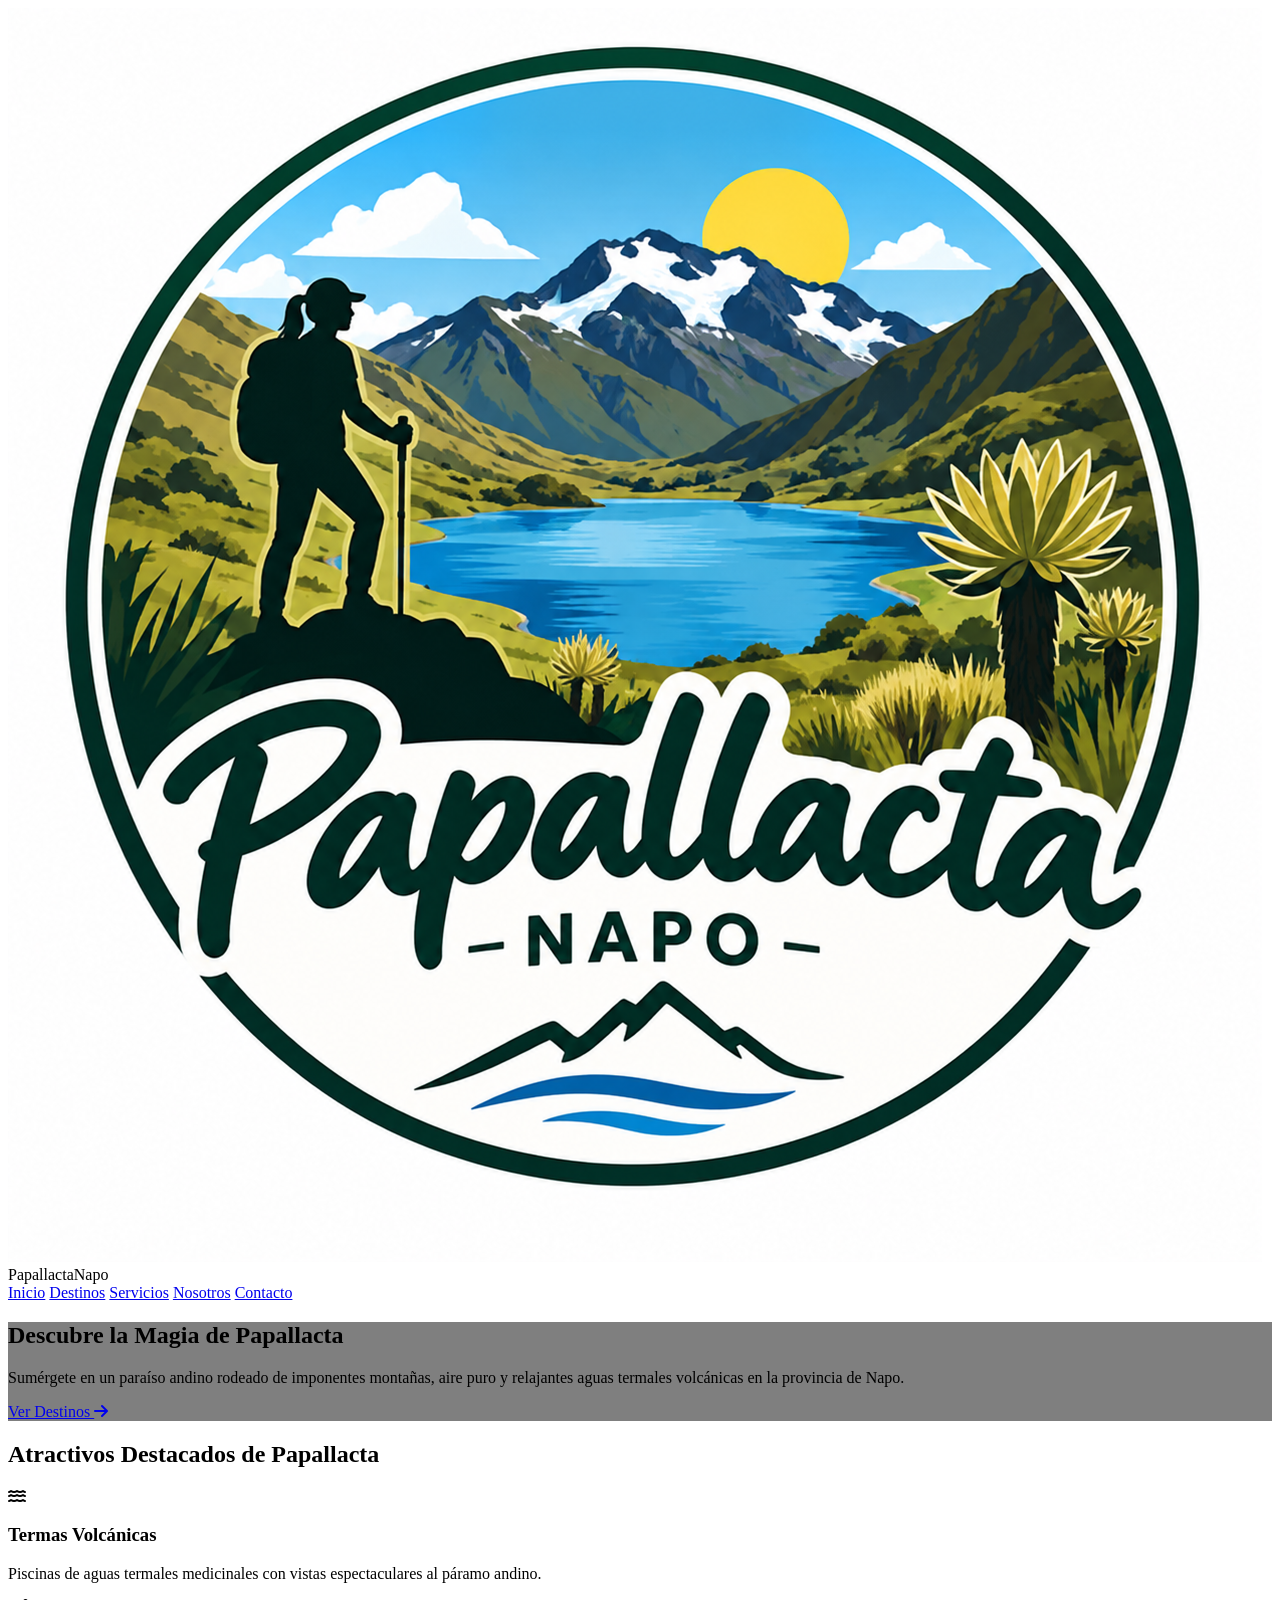
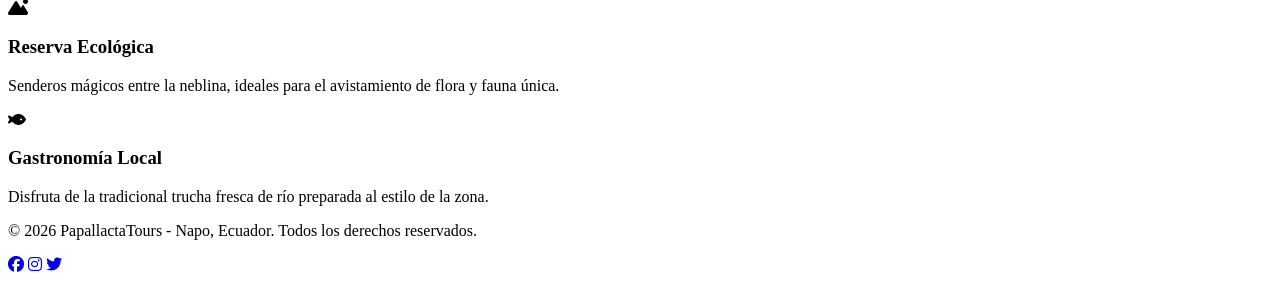
==== index.html @ 465b3473 "Fix HTML structure and update logo path" ====
<!DOCTYPE html>
<html lang="es">
<head>
    <meta charset="UTF-8">
    <meta name="viewport" content="width=device-width, initial-scale=1.0">
    <title>Papallacta Tours - Inicio</title>
    <!-- Ruta correcta hacia la carpeta css -->
    <link rel="stylesheet" href="css/styles.css">
    <!-- Iconos de FontAwesome -->
    <link rel="stylesheet" href="https://cdnjs.cloudflare.com/ajax/libs/font-awesome/6.4.0/css/all.min.css">
</head>
<body>
    <!-- CABECERA: Logotipo, Nombre de la agencia y Menú principal -->
    <header class="header">
        <div class="logo-container">
            <img src="logo.png" alt="Logotipo" class="logo-img">
            <span class="nombre-agencia">Papallacta<span>Napo</span></span>
        </div>
        <nav class="menu-principal">
            <a href="index.html" class="activo">Inicio</a>
            <a href="destinos.html">Destinos</a>
            <a href="servicios.html">Servicios</a>
            <a href="nosotros.html">Nosotros</a>
            <a href="contacto.html">Contacto</a>
        </nav>
    </header>

    <!-- SECCIÓN HERO: Imagen de fondo, Eslogan, Descripción y Llamado a la acción -->
    <section id="inicio" class="hero" style="background: linear-gradient(rgba(0, 0, 0, 0.5), rgba(0, 0, 0, 0.5)), url('images/papallacta.jpg.jpg') no-repeat center center/cover;">
        <div class="hero-content">
            <h1 class="eslogan">Descubre la Magia de Papallacta</h1>
            <p class="descripcion-destino">Sumérgete en un paraíso andino rodeado de imponentes montañas, aire puro y relajantes aguas termales volcánicas en la provincia de Napo.</p>
            <a href="destinos.html" class="cta-button">Ver Destinos <i class="fa-solid fa-arrow-right"></i></a>
        </div>
    </section>

    <!-- ATRACTIVOS DESTACADOS -->
    <section class="atractivos">
        <h2>Atractivos Destacados de Papallacta</h2>
        <div class="tarjetas-container">
            <div class="tarjeta">
                <i class="fa-solid fa-water tarjeta-icono"></i>
                <h3>Termas Volcánicas</h3>
                <p>Piscinas de aguas termales medicinales con vistas espectaculares al páramo andino.</p>
            </div>
            <div class="tarjeta">
                <i class="fa-solid fa-mountain-sun tarjeta-icono"></i>
                <h3>Reserva Ecológica</h3>
                <p>Senderos mágicos entre la neblina, ideales para el avistamiento de flora y fauna única.</p>
            </div>
            <div class="tarjeta">
                <i class="fa-solid fa-fish tarjeta-icono"></i>
                <h3>Gastronomía Local</h3>
                <p>Disfruta de la tradicional trucha fresca de río preparada al estilo de la zona.</p>
            </div>
        </div>
    </section>

    <!-- PIE DE PÁGINA -->
    <footer class="footer">
        <p>&copy; 2026 PapallactaTours - Napo, Ecuador. Todos los derechos reservados.</p>
        <div class="social-icons">
            <a href="#"><i class="fa-brands fa-facebook"></i></a>
            <a href="#"><i class="fa-brands fa-instagram"></i></a>
            <a href="#"><i class="fa-brands fa-twitter"></i></a>
        </div>
    </footer>
</body>
</html>
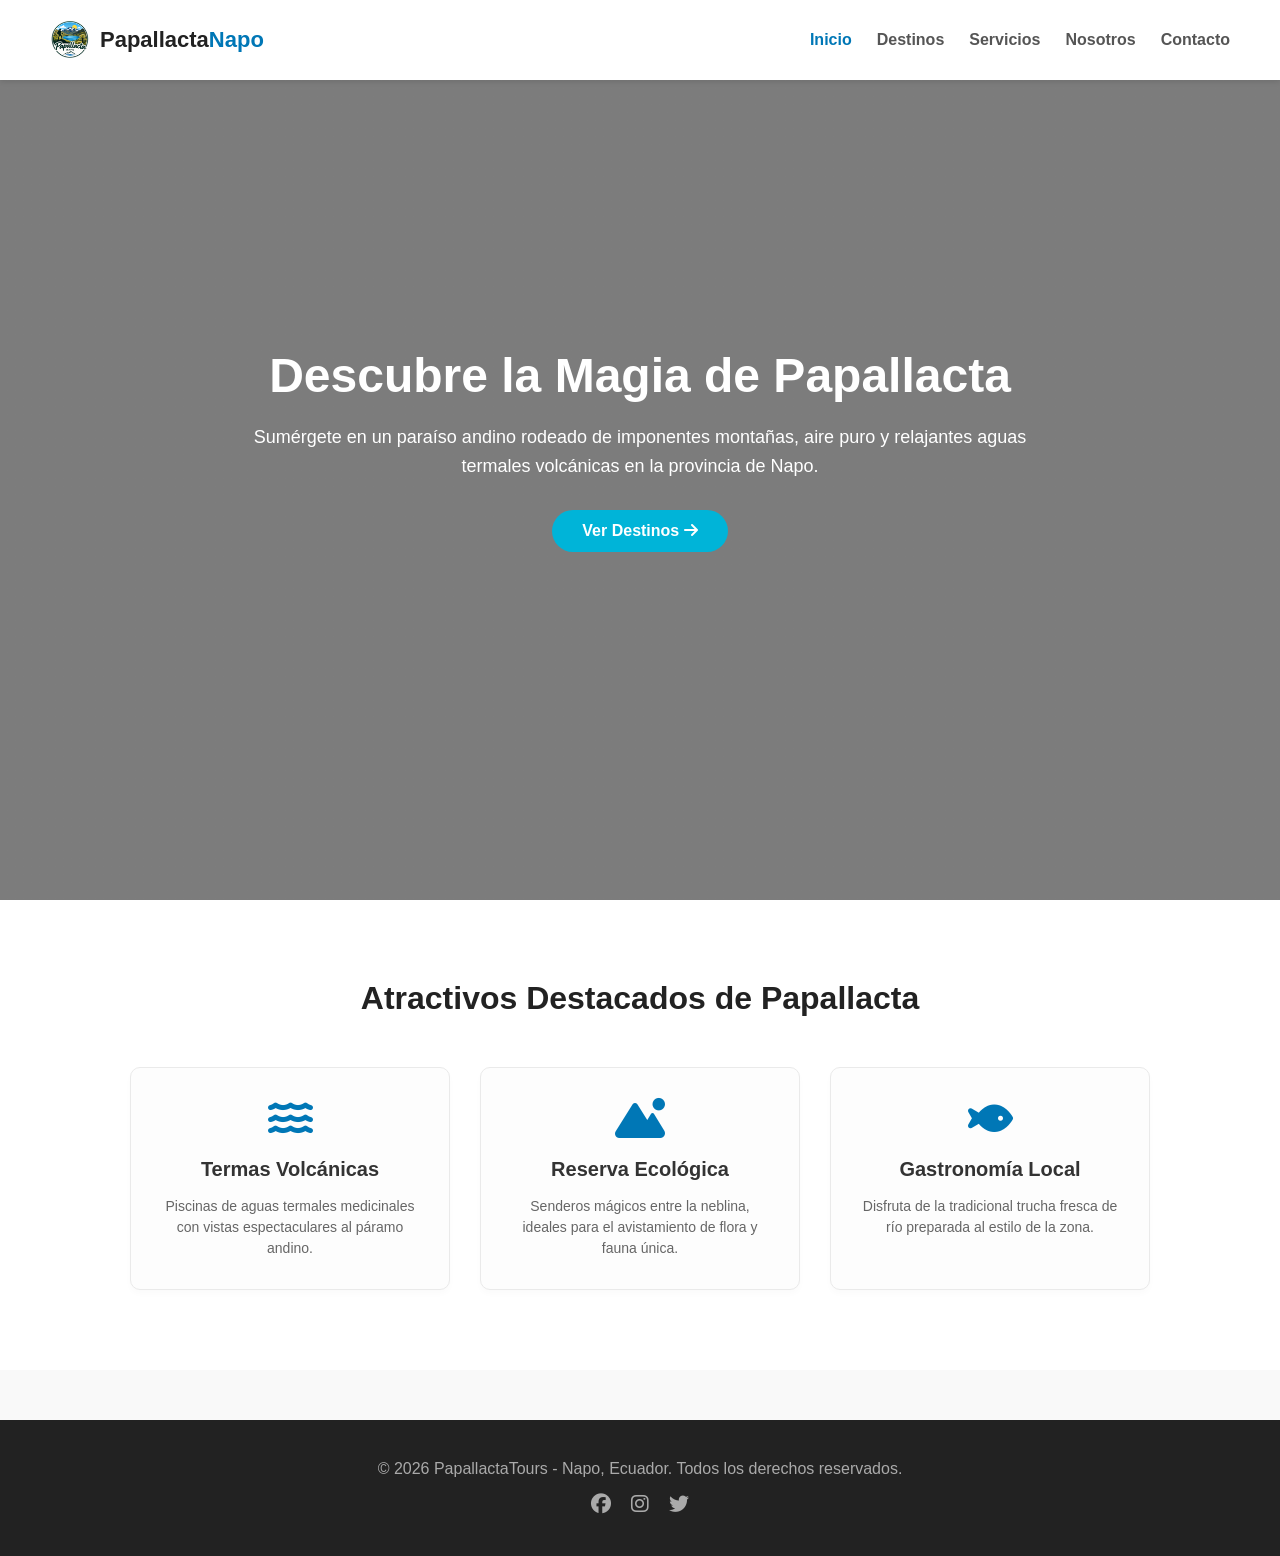
==== commit be01ba77: "Fix stylesheet link in index.html Updated the stylesheet link to point to the correct path." ====
--- a/index.html
+++ b/index.html
@@ -5,7 +5,7 @@
     <meta name="viewport" content="width=device-width, initial-scale=1.0">
     <title>Papallacta Tours - Inicio</title>
     <!-- Ruta correcta hacia la carpeta css -->
-    <link rel="stylesheet" href="css/styles.css">
+   <link rel="stylesheet" href="styles.css">
     <!-- Iconos de FontAwesome -->
     <link rel="stylesheet" href="https://cdnjs.cloudflare.com/ajax/libs/font-awesome/6.4.0/css/all.min.css">
 </head>
--- a/styles.css
+++ b/styles.css
@@ -0,0 +1,644 @@
+/* ==========================================
+   1. ESTILOS GENERALES Y RESET
+   ========================================== */
+* {
+    margin: 0;
+    padding: 0;
+    box-sizing: border-box;
+    font-family: 'Segoe UI', Tahoma, Geneva, Verdana, sans-serif;
+    scroll-behavior: smooth;
+}
+
+body {
+    background-color: #f9f9f9;
+    color: #333;
+}
+
+/* ==========================================
+   2. CABECERA Y MENÚ PRINCIPAL
+   ========================================== */
+.header {
+    position: fixed;
+    top: 0;
+    left: 0;
+    width: 100%;
+    display: flex;
+    justify-content: space-between;
+    align-items: center;
+    padding: 20px 50px;
+    background-color: #ffffff;
+    box-shadow: 0 2px 5px rgba(0,0,0,0.1);
+    z-index: 1000;
+}
+
+.logo-container {
+    display: flex;
+    align-items: center;
+    gap: 10px;
+}
+
+.logo-img {
+    height: 40px;
+    width: auto;
+}
+
+.logo-icon {
+    font-size: 24px;
+    color: #0077b6;
+}
+
+.nombre-agencia {
+    font-size: 22px;
+    font-weight: bold;
+    color: #222;
+}
+
+.nombre-agencia span {
+    color: #0077b6;
+}
+
+.menu-principal {
+    display: flex;
+    gap: 25px;
+}
+
+.menu-principal a {
+    text-decoration: none;
+    color: #555;
+    font-weight: 600;
+    transition: color 0.3s;
+}
+
+.menu-principal a:hover, 
+.menu-principal a.activo {
+    color: #0077b6;
+}
+
+/* ==========================================
+   3. PÁGINA 1: INICIO (INDEX)
+   ========================================== */
+.hero {
+    height: 100vh;
+    background: linear-gradient(rgba(0, 0, 0, 0.5), rgba(0, 0, 0, 0.5)), url('../images/inicio.jpg') no-repeat center center/cover;
+    display: flex;
+    justify-content: center;
+    align-items: center;
+    text-align: center;
+    padding: 0 20px;
+    color: #fff;
+}
+
+.hero-content {
+    max-width: 800px;
+}
+
+.eslogan {
+    font-size: 48px;
+    margin-bottom: 20px;
+    font-weight: 700;
+}
+
+.descripcion-destino {
+    font-size: 18px;
+    margin-bottom: 30px;
+    line-height: 1.6;
+}
+
+.cta-button {
+    display: inline-block;
+    background-color: #00b4d8;
+    color: white;
+    padding: 12px 30px;
+    border-radius: 30px;
+    text-decoration: none;
+    font-weight: bold;
+    transition: background 0.3s, transform 0.2s;
+}
+
+.cta-button:hover {
+    background-color: #0077b6;
+    transform: translateY(-2px);
+}
+
+.atractivos {
+    padding: 80px 50px;
+    text-align: center;
+    background-color: #fff;
+}
+
+.atractivos h2 {
+    font-size: 32px;
+    margin-bottom: 50px;
+    color: #222;
+}
+
+.tarjetas-container {
+    display: flex;
+    justify-content: center;
+    gap: 30px;
+    flex-wrap: wrap;
+}
+
+.tarjeta {
+    background: #fdfdfd;
+    border: 1px solid #eaeaea;
+    padding: 30px;
+    border-radius: 10px;
+    width: 320px;
+    box-shadow: 0 4px 6px rgba(0,0,0,0.02);
+    transition: transform 0.3s;
+}
+
+.tarjeta:hover {
+    transform: translateY(-5px);
+}
+
+.tarjeta-icono {
+    font-size: 40px;
+    color: #0077b6;
+    margin-bottom: 20px;
+}
+
+.tarjeta h3 {
+    margin-bottom: 15px;
+    font-size: 20px;
+}
+
+.tarjeta p {
+    color: #666;
+    font-size: 14px;
+    line-height: 1.5;
+}
+
+/* ==========================================
+   4. CABECERA DE PÁGINAS INTERNAS
+   ========================================== */
+.page-header {
+    margin-top: 80px;
+    background: linear-gradient(135deg, #0077b6, #00b4d8);
+    color: white;
+    text-align: center;
+    padding: 60px 20px;
+}
+
+.page-header h1 {
+    font-size: 36px;
+    margin-bottom: 10px;
+}
+
+.page-header p {
+    font-size: 16px;
+    opacity: 0.9;
+}
+
+/* ==========================================
+   5. PÁGINA 2: DESTINOS (CSS GRID)
+   ========================================== */
+.lugares-container {
+    max-width: 1200px;
+    margin: 50px auto;
+    padding: 0 20px;
+    display: grid;
+    grid-template-columns: repeat(auto-fit, minmax(340px, 1fr));
+    gap: 30px;
+}
+
+.lugar-card {
+    background: #ffffff;
+    border-radius: 12px;
+    overflow: hidden;
+    box-shadow: 0 4px 15px rgba(0, 0, 0, 0.08);
+    transition: transform 0.3s ease, box-shadow 0.3s ease;
+    display: flex;
+    flex-direction: column;
+}
+
+.lugar-card:hover {
+    transform: translateY(-8px);
+    box-shadow: 0 10px 25px rgba(0, 0, 0, 0.12);
+}
+
+.card-img-container {
+    height: 220px;
+    overflow: hidden;
+}
+
+.card-img-container img {
+    width: 100%;
+    height: 100%;
+    object-fit: cover;
+    transition: transform 0.5s ease;
+}
+
+.lugar-card:hover .card-img-container img {
+    transform: scale(1.05);
+}
+
+.card-content {
+    padding: 25px;
+    display: flex;
+    flex-direction: column;
+    flex-grow: 1;
+}
+
+.card-content h2 {
+    font-size: 20px;
+    color: #222;
+    margin-bottom: 8px;
+}
+
+.ubicacion {
+    font-size: 13px;
+    color: #0077b6;
+    margin-bottom: 12px;
+    font-weight: 600;
+}
+
+.ubicacion i {
+    margin-right: 4px;
+}
+
+.descripcion {
+    font-size: 14px;
+    color: #666;
+    line-height: 1.6;
+    margin-bottom: 20px;
+    flex-grow: 1;
+}
+
+.actividad {
+    background-color: #f0f8ff;
+    border-left: 4px solid #00b4d8;
+    padding: 10px 15px;
+    font-size: 13px;
+    color: #333;
+    border-radius: 0 6px 6px 0;
+}
+
+.actividad i {
+    color: #0077b6;
+    margin-right: 5px;
+}
+
+/* ==========================================
+   6. PÁGINA 3: SERVICIOS Y PAQUETES
+   ========================================== */
+.servicios-container {
+    max-width: 1200px;
+    margin: 50px auto;
+    padding: 0 20px;
+    display: grid;
+    grid-template-columns: repeat(auto-fit, minmax(340px, 1fr));
+    gap: 30px;
+}
+
+.servicio-card {
+    background: #ffffff;
+    border-radius: 12px;
+    padding: 30px;
+    box-shadow: 0 4px 15px rgba(0, 0, 0, 0.06);
+    transition: transform 0.3s ease, box-shadow 0.3s ease;
+    display: flex;
+    flex-direction: column;
+    border-top: 4px solid #00b4d8;
+}
+
+.servicio-card:hover {
+    transform: translateY(-8px);
+    box-shadow: 0 10px 25px rgba(0, 0, 0, 0.1);
+}
+
+.servicio-icono {
+    font-size: 38px;
+    color: #0077b6;
+    margin-bottom: 20px;
+}
+
+.servicio-content h2 {
+    font-size: 20px;
+    color: #222;
+    margin-bottom: 12px;
+}
+
+.servicio-content p {
+    font-size: 14px;
+    color: #666;
+    line-height: 1.6;
+    margin-bottom: 20px;
+    flex-grow: 1;
+}
+
+.tipo-servicio {
+    display: inline-block;
+    background-color: #f0f8ff;
+    color: #0077b6;
+    font-size: 12px;
+    font-weight: 600;
+    padding: 5px 10px;
+    border-radius: 4px;
+    margin-bottom: 12px;
+}
+
+.precio-seccion {
+    margin-top: 20px;
+    padding-top: 15px;
+    border-top: 1px solid #eee;
+    display: flex;
+    flex-direction: column;
+}
+
+.etiqueta-precio {
+    font-size: 12px;
+    color: #888;
+}
+
+.precio {
+    font-size: 22px;
+    font-weight: bold;
+    color: #0077b6;
+}
+
+.precio small {
+    font-size: 12px;
+    color: #666;
+    font-weight: normal;
+}
+
+/* ==========================================
+   7. PÁGINA 4: NOSOTROS
+   ========================================== */
+.nosotros-container {
+    max-width: 1100px;
+    margin: 50px auto;
+    padding: 0 20px;
+}
+
+.seccion-bloque {
+    background: #ffffff;
+    border-radius: 12px;
+    padding: 40px;
+    margin-bottom: 30px;
+    box-shadow: 0 4px 15px rgba(0, 0, 0, 0.05);
+}
+
+.bloque-texto h2, .seccion-bloque h2 {
+    font-size: 26px;
+    color: #222;
+    margin-bottom: 15px;
+    display: flex;
+    align-items: center;
+    gap: 10px;
+}
+
+.bloque-texto h2 i, .seccion-bloque h2 i {
+    color: #0077b6;
+}
+
+.bloque-texto p, .razon-destino p {
+    font-size: 15px;
+    color: #555;
+    line-height: 1.7;
+}
+
+.mision-vision-grid {
+    display: grid;
+    grid-template-columns: repeat(auto-fit, minmax(300px, 1fr));
+    gap: 30px;
+    margin-bottom: 30px;
+}
+
+.mv-card {
+    background: #ffffff;
+    border-radius: 12px;
+    padding: 35px;
+    box-shadow: 0 4px 15px rgba(0, 0, 0, 0.05);
+    text-align: center;
+    border-top: 4px solid #00b4d8;
+}
+
+.mv-icon {
+    font-size: 40px;
+    color: #0077b6;
+    margin-bottom: 15px;
+}
+
+.mv-card h3 {
+    font-size: 22px;
+    color: #222;
+    margin-bottom: 12px;
+}
+
+.mv-card p {
+    font-size: 14px;
+    color: #666;
+    line-height: 1.6;
+}
+
+.valores-grid {
+    display: grid;
+    grid-template-columns: repeat(auto-fit, minmax(220px, 1fr));
+    gap: 20px;
+    margin-top: 25px;
+}
+
+.valor-item {
+    background: #f9fbfd;
+    padding: 20px;
+    border-radius: 8px;
+    text-align: center;
+    border: 1px solid #eef2f7;
+}
+
+.valor-item i {
+    font-size: 28px;
+    color: #00b4d8;
+    margin-bottom: 10px;
+}
+
+.valor-item h4 {
+    font-size: 16px;
+    color: #333;
+    margin-bottom: 8px;
+}
+
+.valor-item p {
+    font-size: 13px;
+    color: #666;
+    line-height: 1.5;
+}
+
+.info-adicional {
+    margin-top: 25px;
+    background: #f0f8ff;
+    padding: 25px;
+    border-radius: 8px;
+    border-left: 4px solid #0077b6;
+}
+
+.info-adicional h3 {
+    font-size: 18px;
+    color: #0077b6;
+    margin-bottom: 12px;
+}
+
+.info-adicional ul {
+    list-style-type: disc;
+    padding-left: 20px;
+}
+
+.info-adicional li {
+    font-size: 14px;
+    color: #555;
+    margin-bottom: 8px;
+    line-height: 1.5;
+}
+
+/* ==========================================
+   8. PÁGINA 5: CONTACTO / RESERVA
+   ========================================== */
+.contacto-container {
+    max-width: 1100px;
+    margin: 50px auto;
+    padding: 0 20px;
+}
+
+.contacto-wrapper {
+    display: grid;
+    grid-template-columns: 1fr 1.5fr;
+    gap: 40px;
+    background: #ffffff;
+    border-radius: 12px;
+    padding: 40px;
+    box-shadow: 0 4px 15px rgba(0, 0, 0, 0.05);
+}
+
+.contacto-info h2 {
+    font-size: 24px;
+    color: #222;
+    margin-bottom: 15px;
+}
+
+.contacto-info p {
+    font-size: 14px;
+    color: #666;
+    line-height: 1.6;
+    margin-bottom: 25px;
+}
+
+.info-lista {
+    list-style: none;
+    display: flex;
+    flex-direction: column;
+    gap: 20px;
+}
+
+.info-lista li {
+    display: flex;
+    align-items: center;
+    gap: 12px;
+    font-size: 14px;
+    color: #444;
+}
+
+.info-lista li i {
+    font-size: 18px;
+    color: #0077b6;
+}
+
+.formulario-reserva h2 {
+    font-size: 22px;
+    color: #222;
+    margin-bottom: 20px;
+}
+
+.form-group {
+    margin-bottom: 18px;
+    display: flex;
+    flex-direction: column;
+}
+
+.form-group label {
+    font-size: 13px;
+    font-weight: 600;
+    color: #444;
+    margin-bottom: 6px;
+}
+
+.form-group input,
+.form-group select,
+.form-group textarea {
+    padding: 10px 14px;
+    border: 1px solid #ccc;
+    border-radius: 6px;
+    font-size: 14px;
+    outline: none;
+    transition: border-color 0.3s;
+    background-color: #fafafa;
+}
+
+.form-group input:focus,
+.form-group select:focus,
+.form-group textarea:focus {
+    border-color: #0077b6;
+    background-color: #fff;
+}
+
+.form-row {
+    display: grid;
+    grid-template-columns: 1fr 1fr;
+    gap: 15px;
+}
+
+.btn-enviar {
+    width: 100%;
+    border: none;
+    cursor: pointer;
+    font-size: 15px;
+    margin-top: 10px;
+    text-align: center;
+}
+
+/* ==========================================
+   9. PIE DE PÁGINA
+   ========================================== */
+.footer {
+    background-color: #222;
+    color: #aaa;
+    text-align: center;
+    padding: 40px 20px;
+    margin-top: 50px;
+}
+
+.social-icons {
+    margin-top: 15px;
+    display: flex;
+    justify-content: center;
+    gap: 20px;
+}
+
+.social-icons a {
+    color: #aaa;
+    font-size: 20px;
+    transition: color 0.3s;
+}
+
+.social-icons a:hover {
+    color: #fff;
+}
+
+/* ==========================================
+   10. RESPONSIVO
+   ========================================== */
+@media (max-width: 768px) {
+    .header {
+        padding: 15px 20px;
+        flex-direction: column;
+        gap: 10px;
+    }
+    .contacto-wrapper {
+        grid-template-columns: 1fr;
+    }
+    .form-row {
+        grid-template-columns: 1fr;
+    }
+}
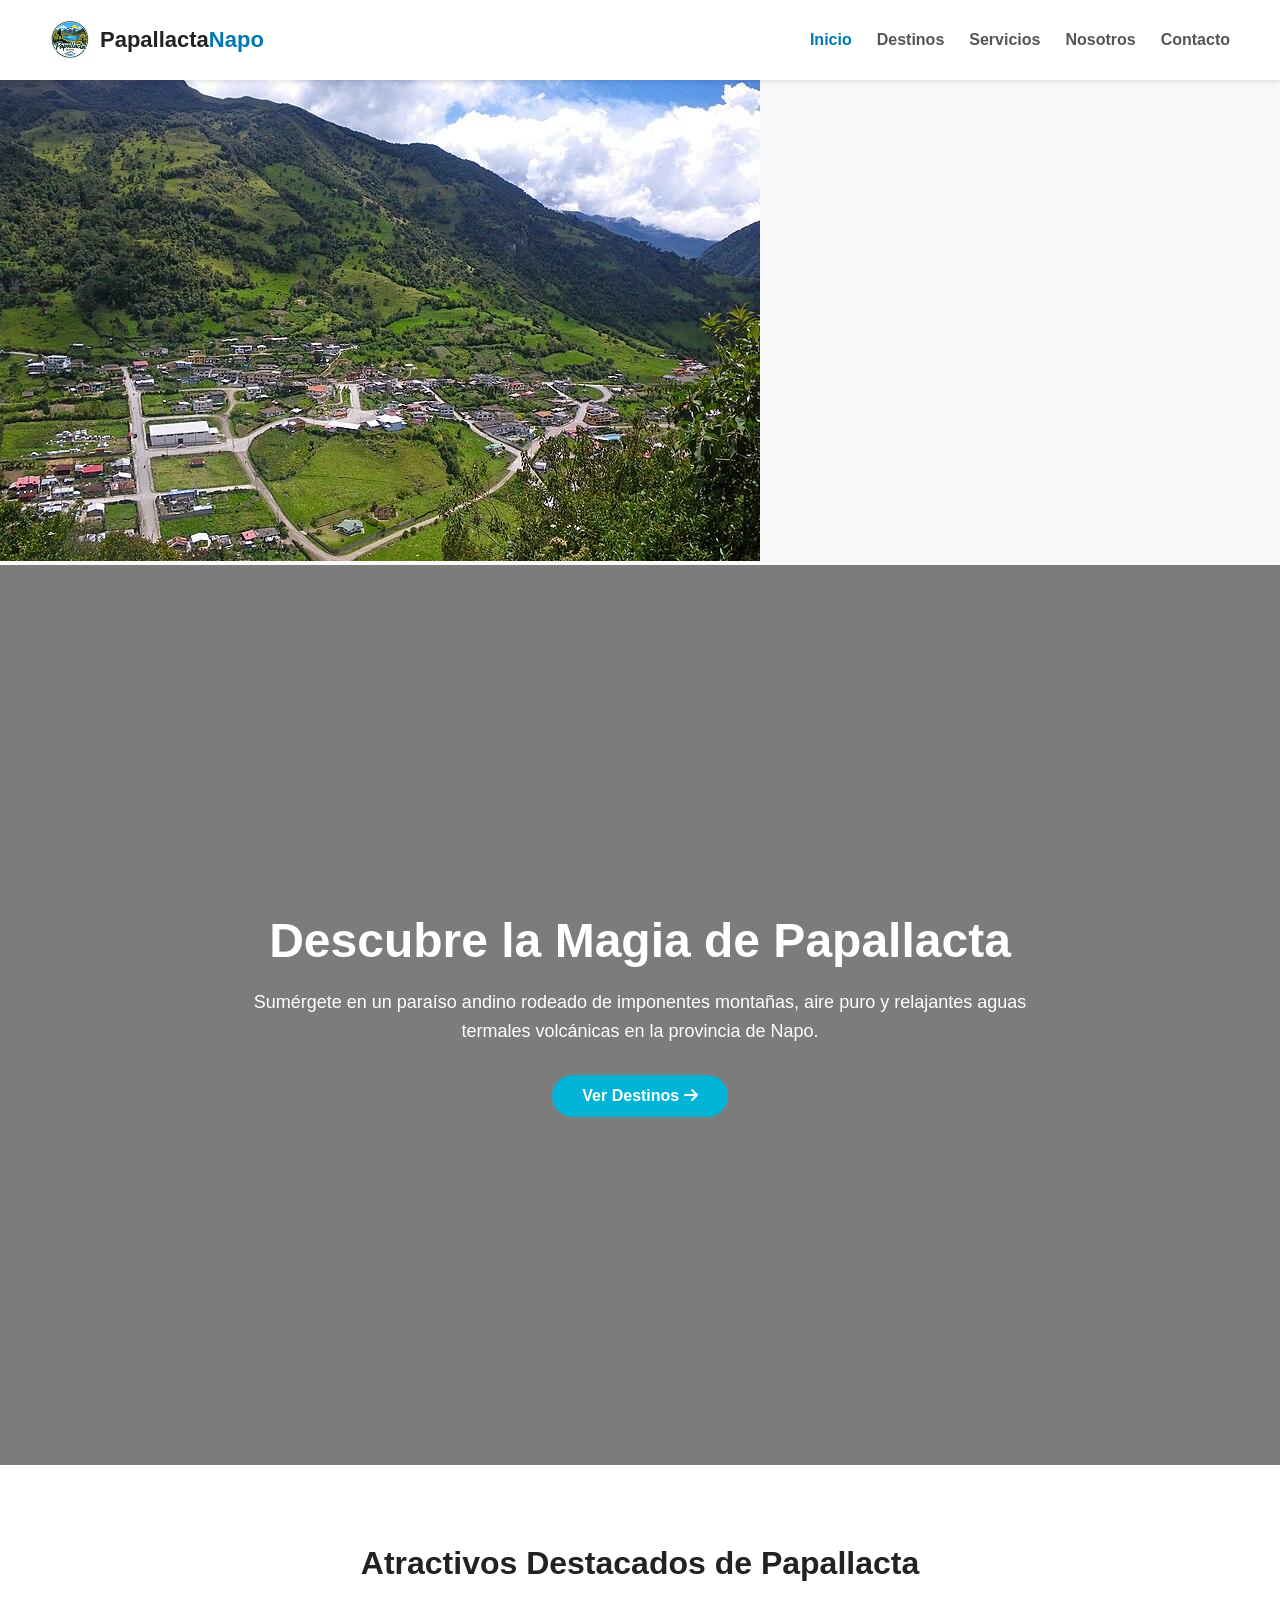
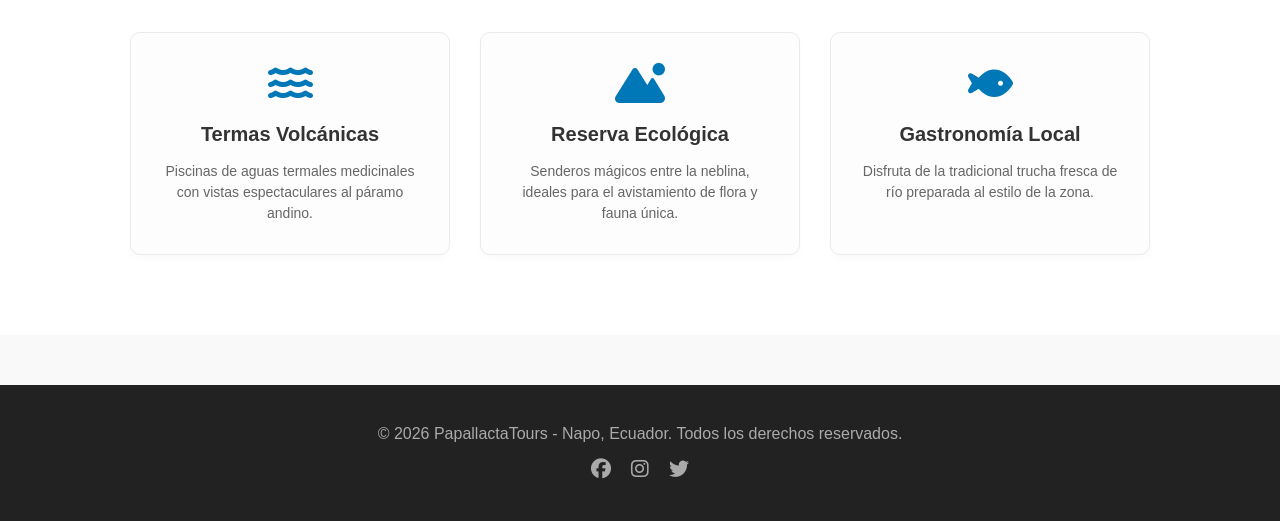
==== commit b19849d6: "Update index.html" ====
--- a/index.html
+++ b/index.html
@@ -10,6 +10,7 @@
     <link rel="stylesheet" href="https://cdnjs.cloudflare.com/ajax/libs/font-awesome/6.4.0/css/all.min.css">
 </head>
 <body>
+    <img src="inicio.jpg" alt="inicio">
     <!-- CABECERA: Logotipo, Nombre de la agencia y Menú principal -->
     <header class="header">
         <div class="logo-container">
@@ -24,6 +25,7 @@
             <a href="contacto.html">Contacto</a>
         </nav>
     </header>
+    
 
     <!-- SECCIÓN HERO: Imagen de fondo, Eslogan, Descripción y Llamado a la acción -->
     <section id="inicio" class="hero" style="background: linear-gradient(rgba(0, 0, 0, 0.5), rgba(0, 0, 0, 0.5)), url('images/papallacta.jpg.jpg') no-repeat center center/cover;">
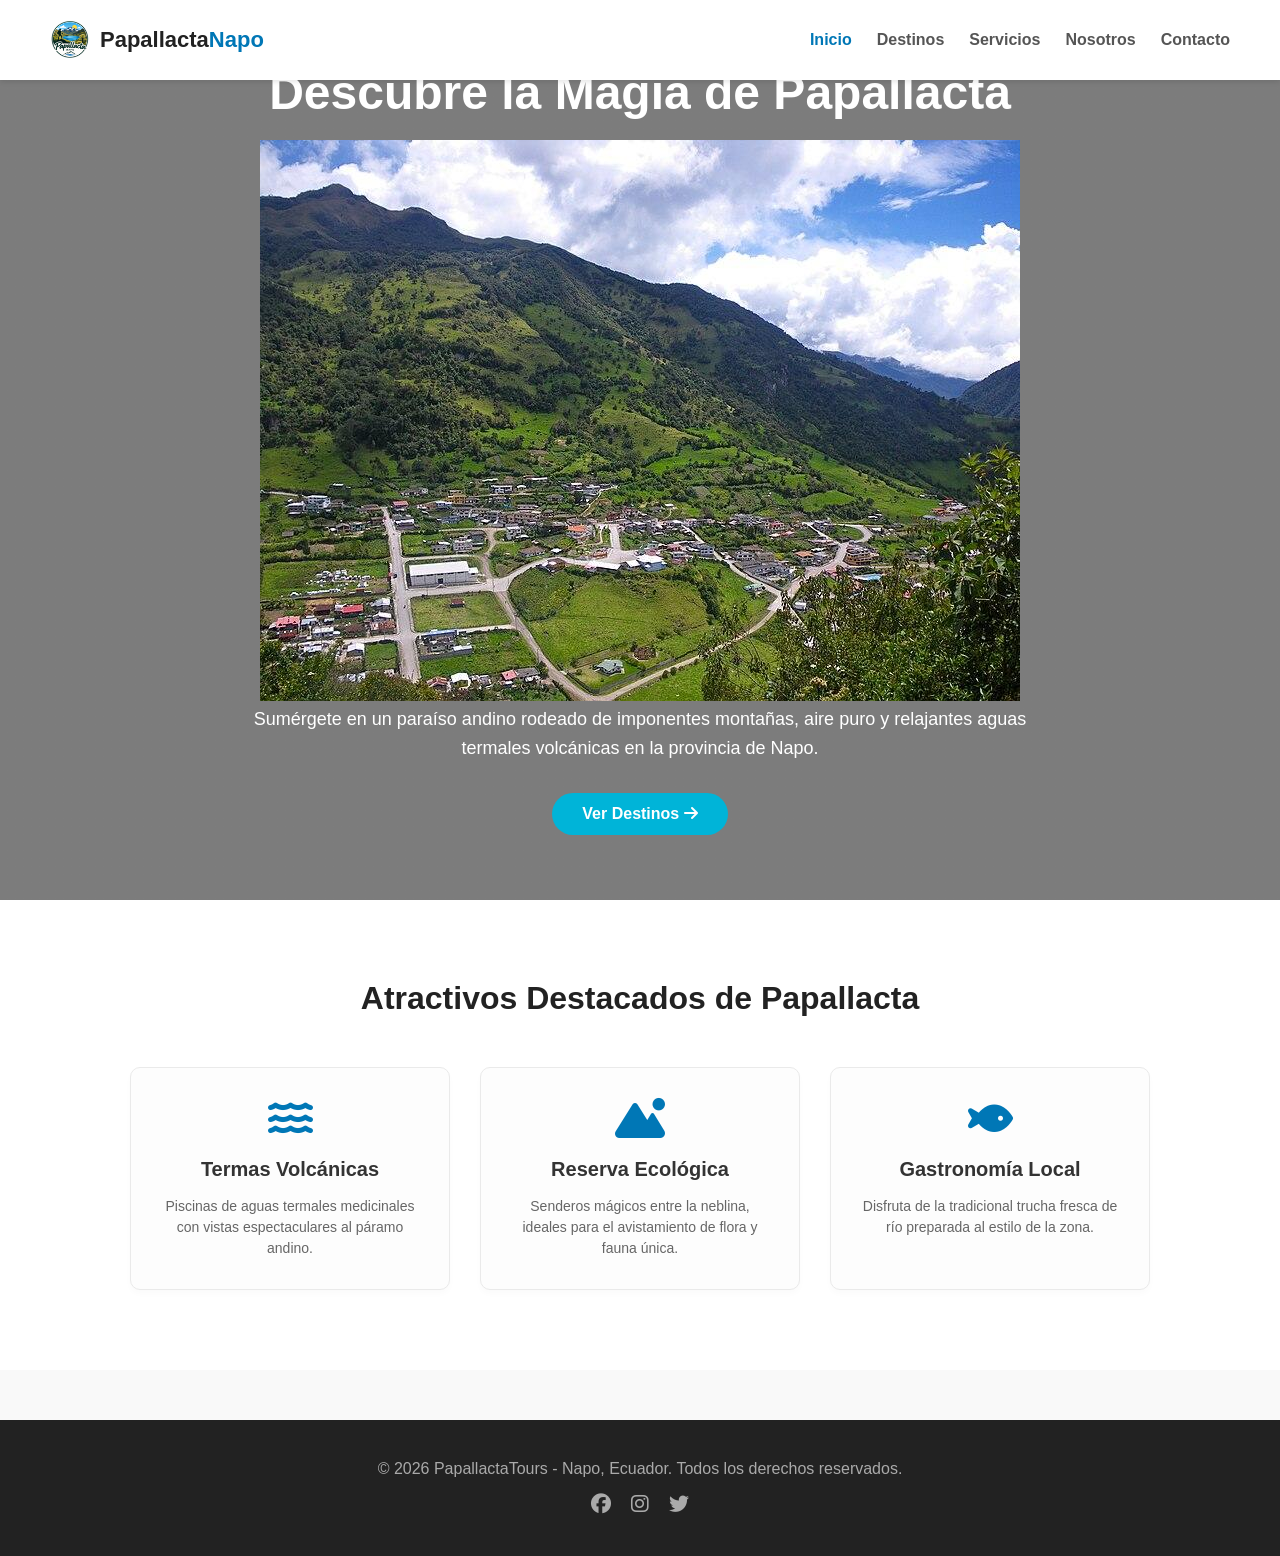
==== commit ae4bcd80: "Fix HTML structure and formatting issues" ====
--- a/index.html
+++ b/index.html
@@ -10,7 +10,6 @@
     <link rel="stylesheet" href="https://cdnjs.cloudflare.com/ajax/libs/font-awesome/6.4.0/css/all.min.css">
 </head>
 <body>
-    <img src="inicio.jpg" alt="inicio">
     <!-- CABECERA: Logotipo, Nombre de la agencia y Menú principal -->
     <header class="header">
         <div class="logo-container">
@@ -31,6 +30,7 @@
     <section id="inicio" class="hero" style="background: linear-gradient(rgba(0, 0, 0, 0.5), rgba(0, 0, 0, 0.5)), url('images/papallacta.jpg.jpg') no-repeat center center/cover;">
         <div class="hero-content">
             <h1 class="eslogan">Descubre la Magia de Papallacta</h1>
+              <img src="inicio.jpg" alt="inicio">
             <p class="descripcion-destino">Sumérgete en un paraíso andino rodeado de imponentes montañas, aire puro y relajantes aguas termales volcánicas en la provincia de Napo.</p>
             <a href="destinos.html" class="cta-button">Ver Destinos <i class="fa-solid fa-arrow-right"></i></a>
         </div>
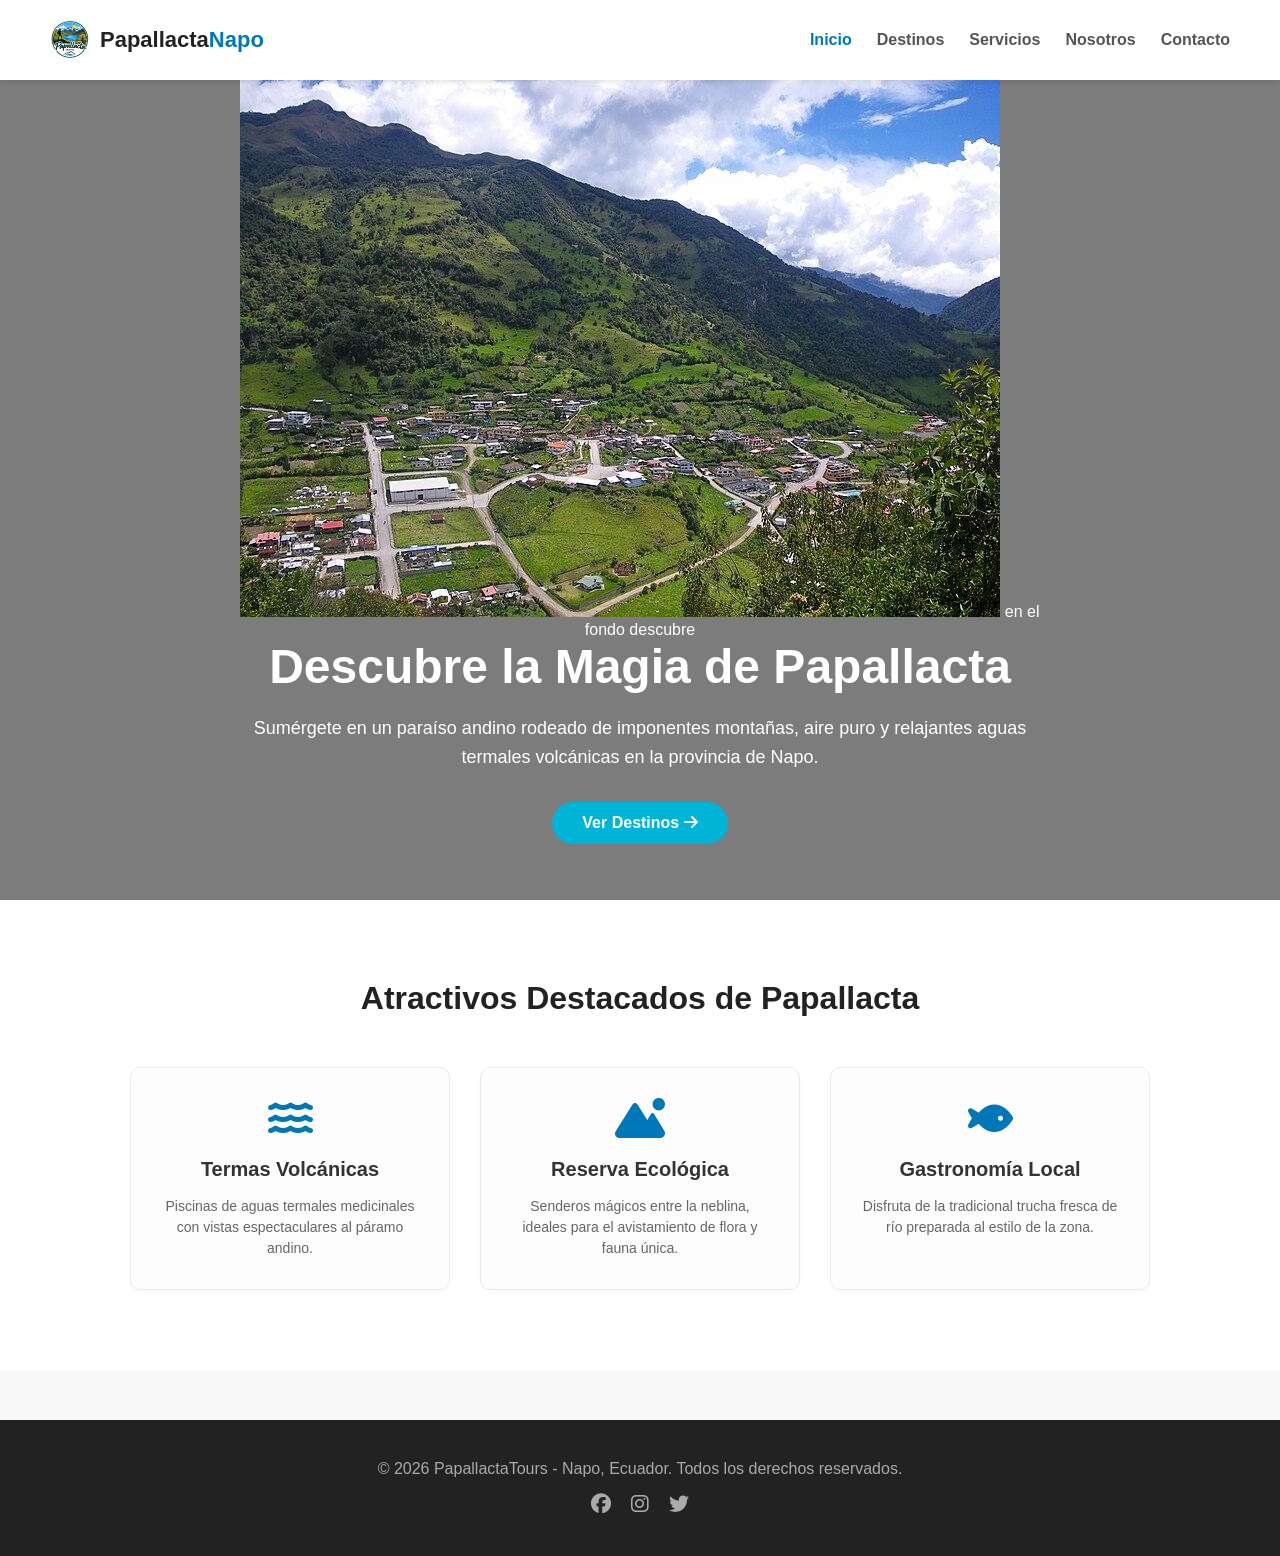
==== commit 515d91ab: "Fix HTML formatting and structure" ====
--- a/index.html
+++ b/index.html
@@ -29,8 +29,8 @@
     <!-- SECCIÓN HERO: Imagen de fondo, Eslogan, Descripción y Llamado a la acción -->
     <section id="inicio" class="hero" style="background: linear-gradient(rgba(0, 0, 0, 0.5), rgba(0, 0, 0, 0.5)), url('images/papallacta.jpg.jpg') no-repeat center center/cover;">
         <div class="hero-content">
+              <img src="inicio.jpg" alt="inicio"> en el fondo descubre 
             <h1 class="eslogan">Descubre la Magia de Papallacta</h1>
-              <img src="inicio.jpg" alt="inicio">
             <p class="descripcion-destino">Sumérgete en un paraíso andino rodeado de imponentes montañas, aire puro y relajantes aguas termales volcánicas en la provincia de Napo.</p>
             <a href="destinos.html" class="cta-button">Ver Destinos <i class="fa-solid fa-arrow-right"></i></a>
         </div>
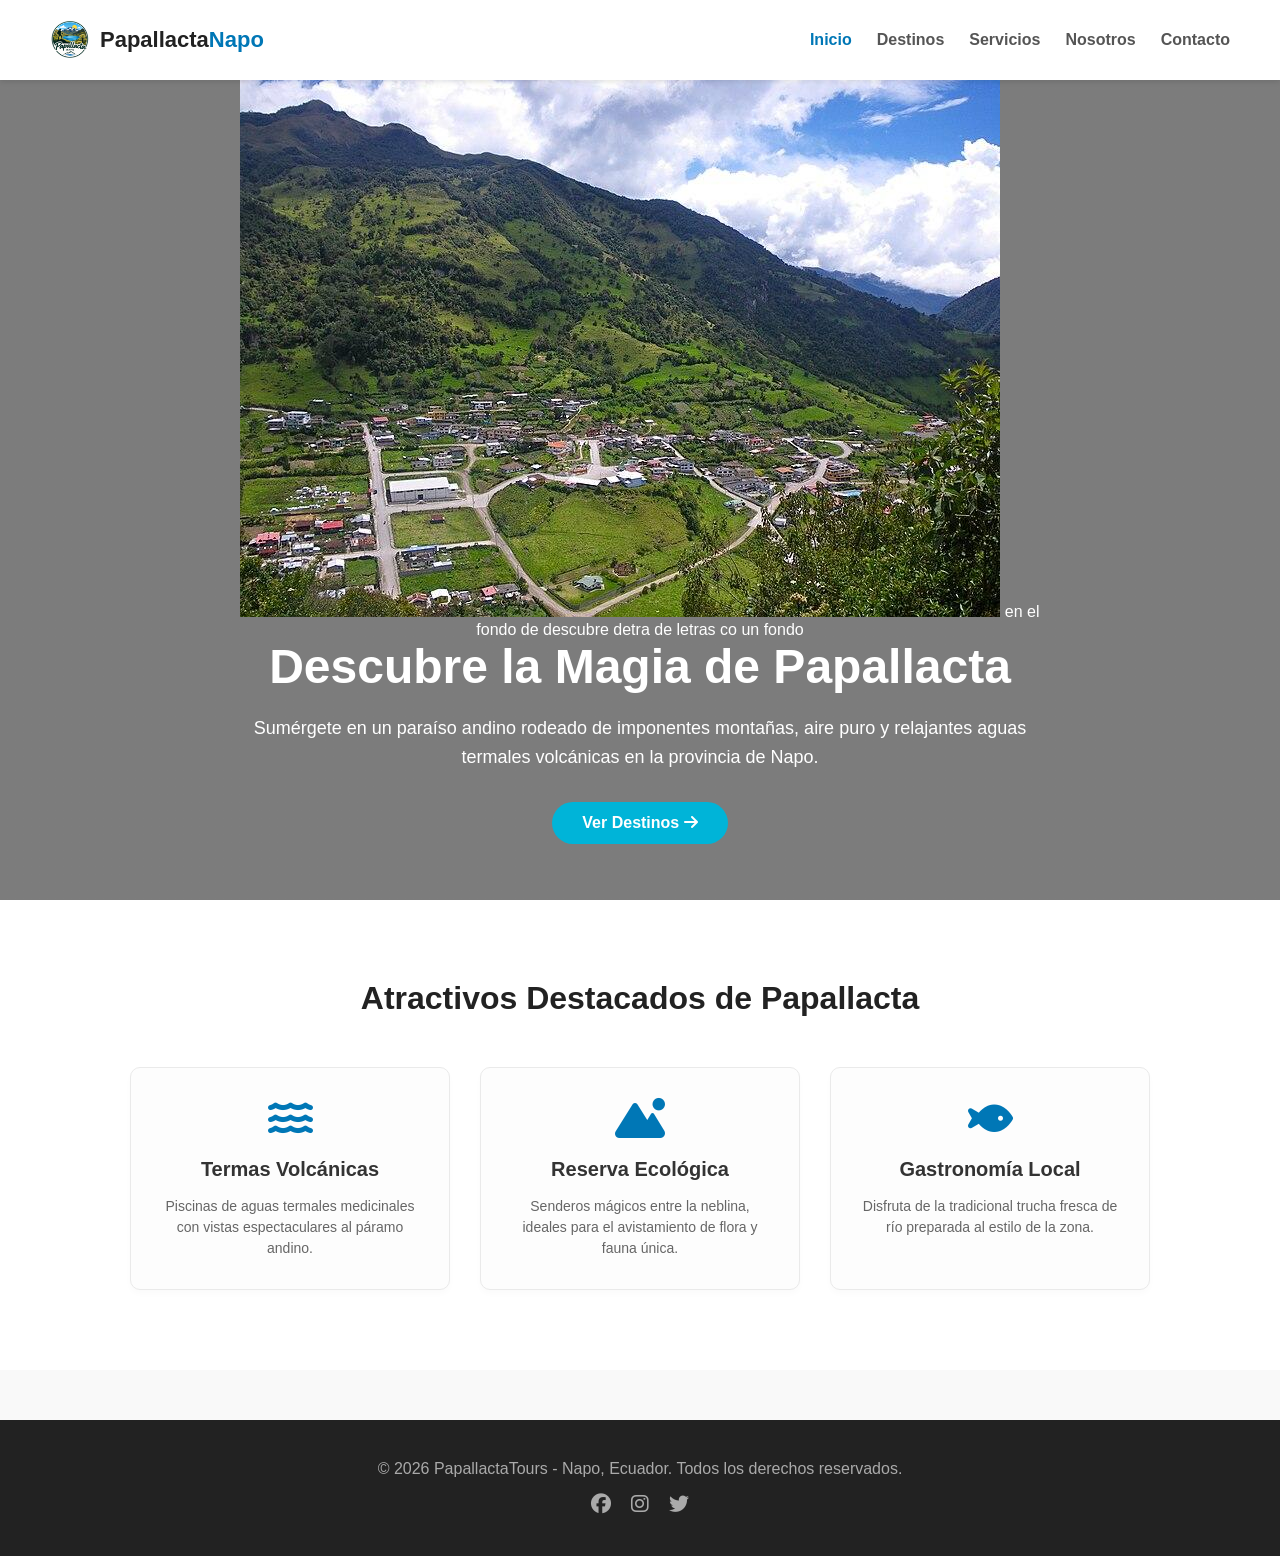
==== commit 8a2710b5: "Fix HTML structure and formatting issues" ====
--- a/index.html
+++ b/index.html
@@ -29,7 +29,7 @@
     <!-- SECCIÓN HERO: Imagen de fondo, Eslogan, Descripción y Llamado a la acción -->
     <section id="inicio" class="hero" style="background: linear-gradient(rgba(0, 0, 0, 0.5), rgba(0, 0, 0, 0.5)), url('images/papallacta.jpg.jpg') no-repeat center center/cover;">
         <div class="hero-content">
-              <img src="inicio.jpg" alt="inicio"> en el fondo descubre 
+              <img src="inicio.jpg" alt="inicio"> en el fondo de descubre detra de letras co un fondo 
             <h1 class="eslogan">Descubre la Magia de Papallacta</h1>
             <p class="descripcion-destino">Sumérgete en un paraíso andino rodeado de imponentes montañas, aire puro y relajantes aguas termales volcánicas en la provincia de Napo.</p>
             <a href="destinos.html" class="cta-button">Ver Destinos <i class="fa-solid fa-arrow-right"></i></a>
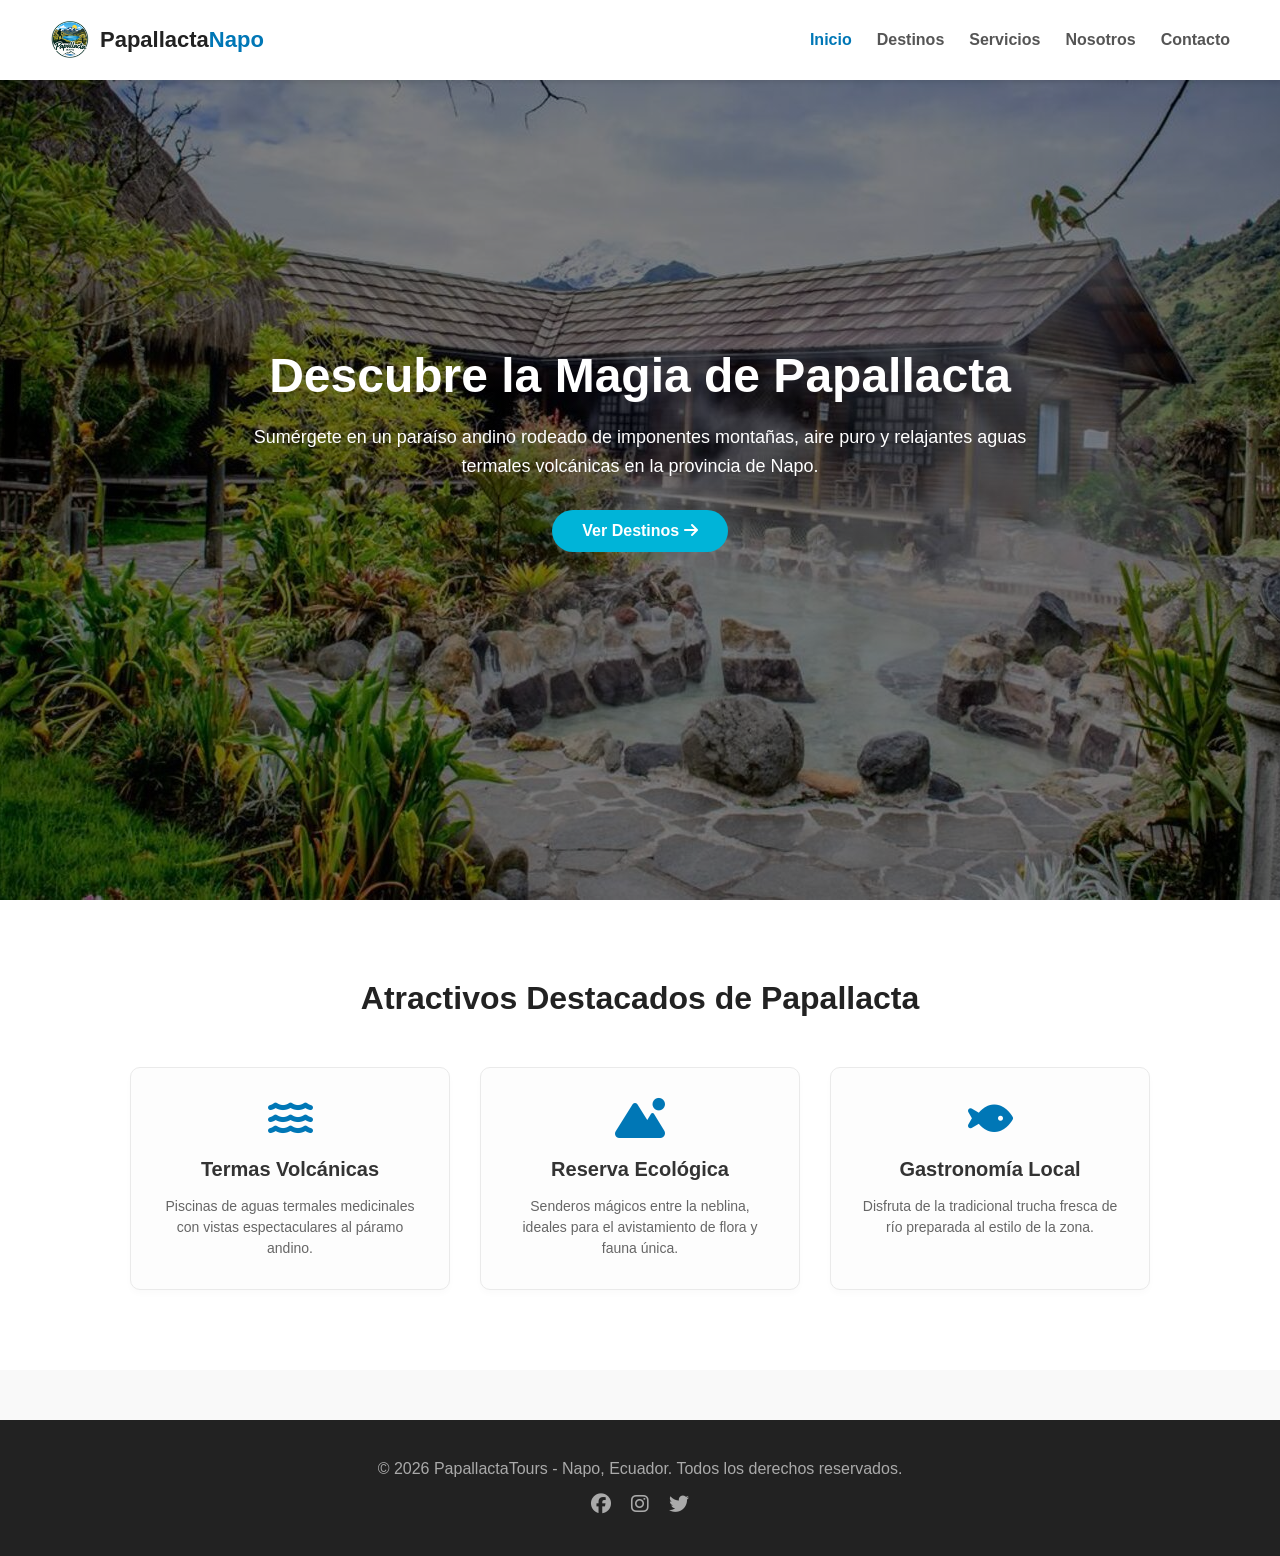
==== commit cb0f42b7: "Fix HTML structure and image path Removed duplicate HTML structure and corrected image path." ====
--- a/index.html
+++ b/index.html
@@ -27,9 +27,8 @@
     
 
     <!-- SECCIÓN HERO: Imagen de fondo, Eslogan, Descripción y Llamado a la acción -->
-    <section id="inicio" class="hero" style="background: linear-gradient(rgba(0, 0, 0, 0.5), rgba(0, 0, 0, 0.5)), url('images/papallacta.jpg.jpg') no-repeat center center/cover;">
+    <section id="inicio" class="hero" style="background: linear-gradient(rgba(0, 0, 0, 0.5), rgba(0, 0, 0, 0.5)), url('papallacta.jpg.jpg') no-repeat center center/cover;">
         <div class="hero-content">
-              <img src="inicio.jpg" alt="inicio"> en el fondo de descubre detra de letras co un fondo 
             <h1 class="eslogan">Descubre la Magia de Papallacta</h1>
             <p class="descripcion-destino">Sumérgete en un paraíso andino rodeado de imponentes montañas, aire puro y relajantes aguas termales volcánicas en la provincia de Napo.</p>
             <a href="destinos.html" class="cta-button">Ver Destinos <i class="fa-solid fa-arrow-right"></i></a>
